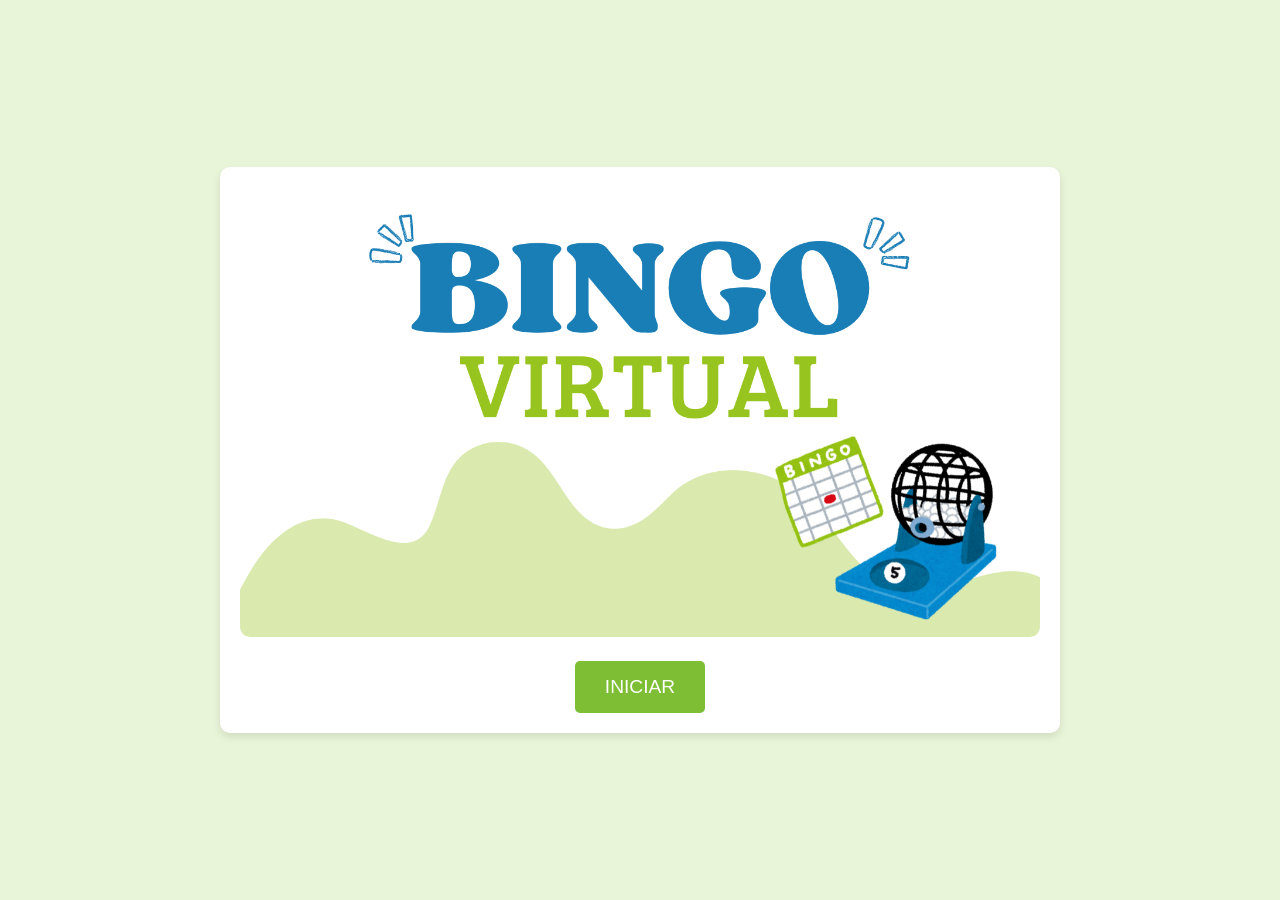
==== index.html @ 8595740e "Add files via upload" ====
<!DOCTYPE html>
<html lang="es">
<head>
    <meta charset="UTF-8">
    <meta name="viewport" content="width=device-width, initial-scale=1.0">
    <title>Bingo Virtual</title>
    <style>
        body {
            font-family: Arial, sans-serif;
            background-color: #e9f5d8;
            margin: 0;
            padding: 0;
            display: flex;
            justify-content: center;
            align-items: center;
            height: 100vh;
        }

        .container {
            text-align: center;
            background-color: #ffffff;
            border-radius: 10px;
            box-shadow: 0px 4px 8px rgba(0, 0, 0, 0.1);
            padding: 20px;
            max-width: 800px;
            width: 100%;
        }

        .container img {
            max-width: 100%;
            height: auto;
            border-radius: 10px;
        }

        h1 {
            color: #0056A6;
            font-size: 3em;
            margin: 20px 0;
        }

        h2 {
            color: #7DBE34;
            font-size: 2.5em;
            margin: 10px 0;
        }

        .start-button {
            background-color: #7DBE34;
            color: #fff;
            border: none;
            padding: 15px 30px;
            font-size: 1.2em;
            border-radius: 5px;
            cursor: pointer;
            transition: background-color 0.3s ease;
            margin-top: 20px;
        }

        .start-button:hover {
            background-color: #66a72d;
        }
    </style>
</head>
<body>

    <div class="container">
        <img src="INICIAR.png" alt="Bingo Virtual">
        <button class="start-button" onclick="startBingo()">INICIAR</button>
    </div>

    <script>
        function startBingo() {
            // Redirige a la página local "bolillero.html" en la misma carpeta
            window.location.href = 'bolillero.html';
        }
    </script>

</body>
</html>
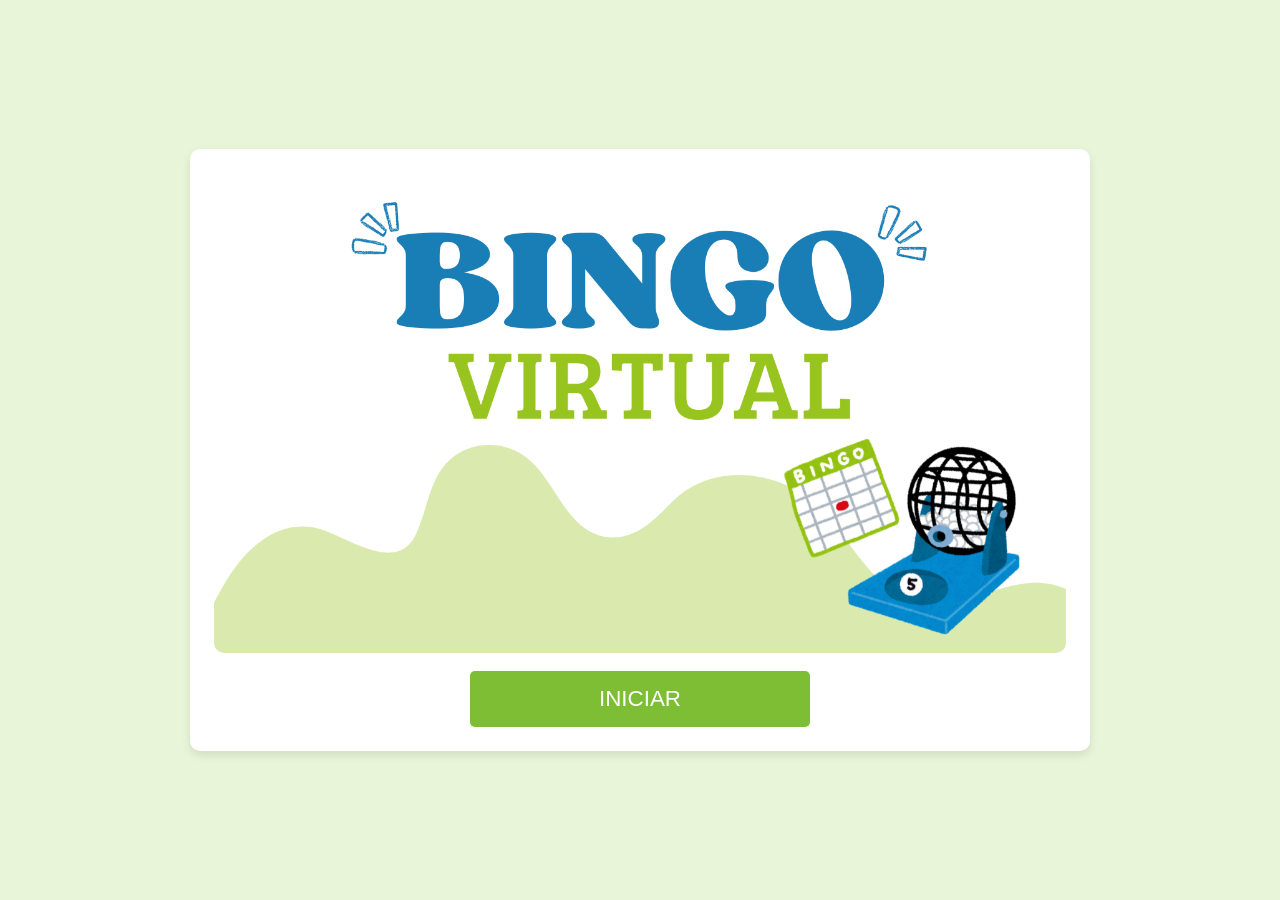
==== commit 5500960e: "Adaptar el diseño a cada tipo de pantalla - Bolillero: en horizontal (notebook, proyector, TV, table" ====
--- a/index.html
+++ b/index.html
@@ -1,79 +1,87 @@
-<!DOCTYPE html>
-<html lang="es">
-<head>
-    <meta charset="UTF-8">
-    <meta name="viewport" content="width=device-width, initial-scale=1.0">
-    <title>Bingo Virtual</title>
-    <style>
-        body {
-            font-family: Arial, sans-serif;
-            background-color: #e9f5d8;
-            margin: 0;
-            padding: 0;
-            display: flex;
-            justify-content: center;
-            align-items: center;
-            height: 100vh;
-        }
-
-        .container {
-            text-align: center;
-            background-color: #ffffff;
-            border-radius: 10px;
-            box-shadow: 0px 4px 8px rgba(0, 0, 0, 0.1);
-            padding: 20px;
-            max-width: 800px;
-            width: 100%;
-        }
-
-        .container img {
-            max-width: 100%;
-            height: auto;
-            border-radius: 10px;
-        }
-
-        h1 {
-            color: #0056A6;
-            font-size: 3em;
-            margin: 20px 0;
-        }
-
-        h2 {
-            color: #7DBE34;
-            font-size: 2.5em;
-            margin: 10px 0;
-        }
-
-        .start-button {
-            background-color: #7DBE34;
-            color: #fff;
-            border: none;
-            padding: 15px 30px;
-            font-size: 1.2em;
-            border-radius: 5px;
-            cursor: pointer;
-            transition: background-color 0.3s ease;
-            margin-top: 20px;
-        }
-
-        .start-button:hover {
-            background-color: #66a72d;
-        }
-    </style>
-</head>
-<body>
-
-    <div class="container">
-        <img src="INICIAR.png" alt="Bingo Virtual">
-        <button class="start-button" onclick="startBingo()">INICIAR</button>
-    </div>
-
-    <script>
-        function startBingo() {
-            // Redirige a la página local "bolillero.html" en la misma carpeta
-            window.location.href = 'bolillero.html';
-        }
-    </script>
-
-</body>
-</html>
+<!DOCTYPE html>
+<html lang="es">
+<head>
+    <meta charset="UTF-8">
+    <meta name="viewport" content="width=device-width, initial-scale=1.0, viewport-fit=cover">
+    <title>Bingo Virtual</title>
+    <style>
+        body {
+            font-family: Arial, sans-serif;
+            background-color: #e9f5d8;
+            margin: 0;
+            padding: 0;
+            display: flex;
+            justify-content: center;
+            align-items: center;
+            min-height: 100vh;
+            min-height: 100dvh;
+            padding: 16px;
+            box-sizing: border-box;
+        }
+
+        .container {
+            text-align: center;
+            background-color: #ffffff;
+            border-radius: 10px;
+            box-shadow: 0px 4px 8px rgba(0, 0, 0, 0.1);
+            padding: clamp(12px, 3vw, 24px);
+            max-width: min(900px, 140vh);
+            width: 100%;
+            box-sizing: border-box;
+        }
+
+        .container img {
+            display: block;
+            width: 100%;
+            max-height: calc(100dvh - 140px);
+            object-fit: contain;
+            height: auto;
+            border-radius: 10px;
+        }
+
+        h1 {
+            color: #0056A6;
+            font-size: 3em;
+            margin: 20px 0;
+        }
+
+        h2 {
+            color: #7DBE34;
+            font-size: 2.5em;
+            margin: 10px 0;
+        }
+
+        .start-button {
+            background-color: #7DBE34;
+            color: #fff;
+            border: none;
+            padding: 15px 30px;
+            font-size: clamp(1.1em, 2.5vw, 1.4em);
+            width: min(100%, 340px);
+            border-radius: 5px;
+            cursor: pointer;
+            transition: background-color 0.3s ease;
+            margin-top: clamp(10px, 2vh, 20px);
+        }
+
+        .start-button:hover {
+            background-color: #66a72d;
+        }
+    </style>
+</head>
+<body>
+
+    <div class="container">
+        <img src="INICIAR.png" alt="Bingo Virtual">
+        <button class="start-button" onclick="startBingo()">INICIAR</button>
+    </div>
+
+    <script>
+        function startBingo() {
+            // Redirige a la página local "bolillero.html" en la misma carpeta
+            window.location.href = 'bolillero.html';
+        }
+    </script>
+
+</body>
+</html>
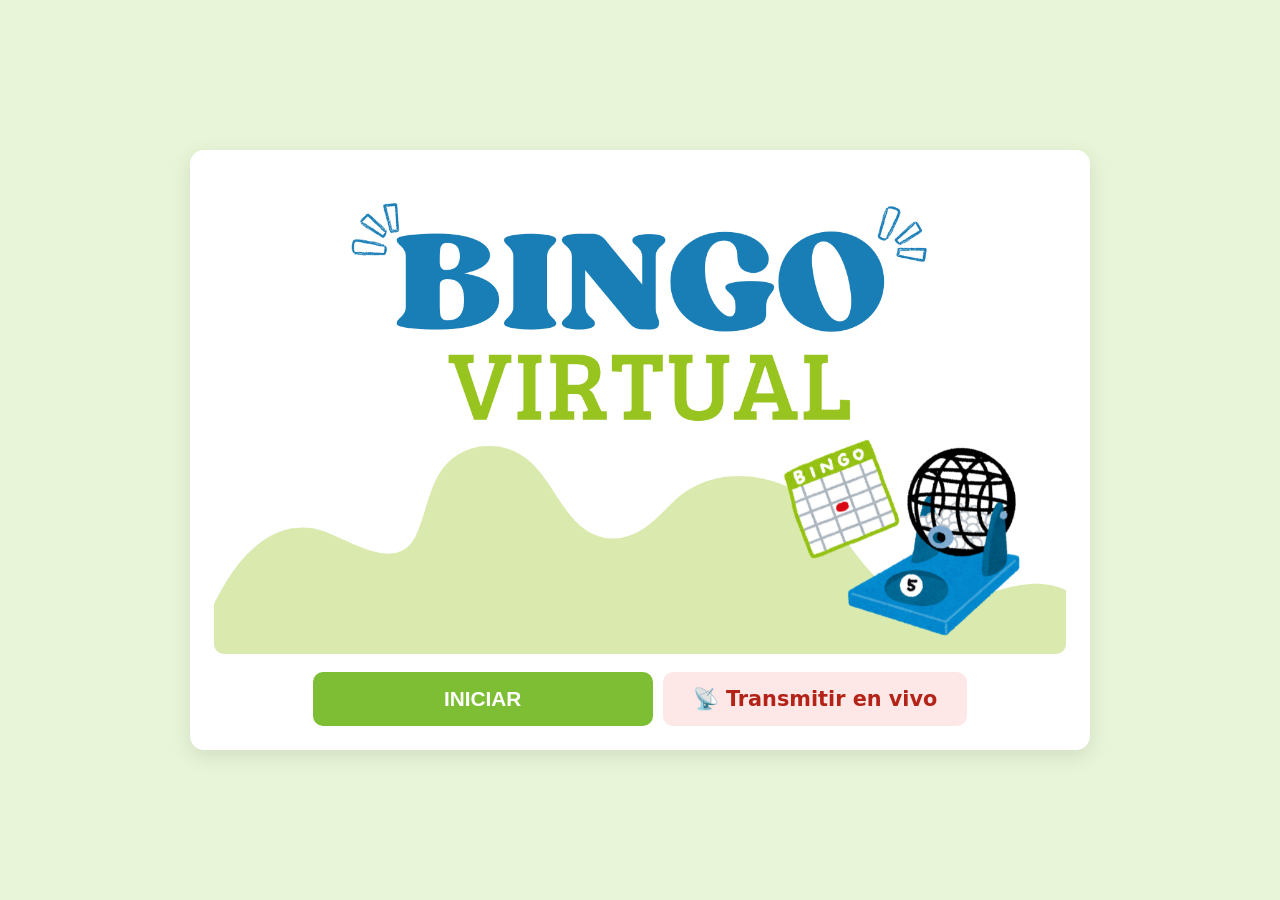
==== commit 2cfb8600: "Modo transmisión en vivo (16:9 y 9:16) - Botón Transmitir en el bolillero: abre una ventana limpia p" ====
--- a/index.html
+++ b/index.html
@@ -5,81 +5,108 @@
     <meta name="viewport" content="width=device-width, initial-scale=1.0, viewport-fit=cover">
     <title>Bingo Virtual</title>
     <style>
+        * { box-sizing: border-box; }
         body {
-            font-family: Arial, sans-serif;
+            font-family: "Segoe UI", system-ui, -apple-system, Roboto, Arial, sans-serif;
             background-color: #e9f5d8;
             margin: 0;
-            padding: 0;
             display: flex;
             justify-content: center;
             align-items: center;
             min-height: 100vh;
             min-height: 100dvh;
             padding: 16px;
-            box-sizing: border-box;
         }
-
         .container {
             text-align: center;
             background-color: #ffffff;
-            border-radius: 10px;
-            box-shadow: 0px 4px 8px rgba(0, 0, 0, 0.1);
+            border-radius: 14px;
+            box-shadow: 0 6px 20px rgba(26, 60, 30, .12);
             padding: clamp(12px, 3vw, 24px);
             max-width: min(900px, 140vh);
             width: 100%;
-            box-sizing: border-box;
         }
-
         .container img {
             display: block;
             width: 100%;
-            max-height: calc(100dvh - 140px);
+            max-height: calc(100dvh - 160px);
             object-fit: contain;
-            height: auto;
             border-radius: 10px;
         }
+        .botones { display: flex; gap: 10px; justify-content: center; flex-wrap: wrap; margin-top: clamp(10px, 2vh, 20px); }
+        .start-button, .tx-button {
+            border: none; padding: 15px 30px; border-radius: 10px; cursor: pointer; font-weight: 800;
+            font-size: clamp(1.05em, 2.3vw, 1.3em); text-decoration: none; display: inline-flex; align-items: center; justify-content: center;
+            transition: background-color .3s ease;
+        }
+        .start-button { background-color: #7DBE34; color: #fff; width: min(100%, 340px); }
+        .start-button:hover { background-color: #66a72d; }
+        .tx-button { background: #fde8e7; color: #b42318; }
+        .tx-button:hover { background: #fbd3d0; }
 
-        h1 {
-            color: #0056A6;
-            font-size: 3em;
-            margin: 20px 0;
+        /* ---------- Portada para transmisión en vivo (index.html?vivo=1) ---------- */
+        .vivo-extra { display: none; }
+        body.vivo { padding: 0; overflow: hidden; cursor: none; height: 100vh;
+            background: radial-gradient(ellipse at 30% 20%, #ffffff 0, #eef6da 45%, #d6e8a8 100%); }
+        body.vivo.croma { background: #00b140; }
+        body.vivo .botones { display: none; }
+        body.vivo .container {
+            position: absolute; left: 50%; top: 50%; max-width: none; padding: 40px;
+            width: 1500px; transform: translate(-50%, -50%) scale(var(--escala, 1));
+            border-radius: 30px; box-shadow: 0 20px 60px rgba(20, 50, 20, .2);
         }
-
-        h2 {
-            color: #7DBE34;
-            font-size: 2.5em;
-            margin: 10px 0;
-        }
-
-        .start-button {
-            background-color: #7DBE34;
-            color: #fff;
-            border: none;
-            padding: 15px 30px;
-            font-size: clamp(1.1em, 2.5vw, 1.4em);
-            width: min(100%, 340px);
-            border-radius: 5px;
-            cursor: pointer;
-            transition: background-color 0.3s ease;
-            margin-top: clamp(10px, 2vh, 20px);
-        }
-
-        .start-button:hover {
-            background-color: #66a72d;
-        }
+        body.vivo.vertical .container { width: 960px; }
+        body.vivo .container img { max-height: none; }
+        body.vivo .vivo-extra { display: flex; flex-direction: column; align-items: center; gap: 18px; margin-top: 24px; }
+        .envivo { display: inline-flex; align-items: center; gap: 12px; background: #e53935; color: #fff; font-weight: 900;
+            font-size: 34px; padding: 10px 24px; border-radius: 12px; letter-spacing: 2px; }
+        .envivo i { width: 18px; height: 18px; border-radius: 50%; background: #fff; animation: titila 1.2s ease-in-out infinite; }
+        .espera { font-size: 52px; font-weight: 900; color: #0f5a85; }
+        .espera span { display: inline-block; animation: salto 1.4s ease-in-out infinite; }
+        .espera span:nth-child(2) { animation-delay: .2s; } .espera span:nth-child(3) { animation-delay: .4s; }
+        body.vivo.vertical .espera { font-size: 46px; }
+        @keyframes titila { 50% { opacity: .2; } }
+        @keyframes salto { 50% { transform: translateY(-10px); } }
     </style>
 </head>
 <body>
 
     <div class="container">
         <img src="INICIAR.png" alt="Bingo Virtual">
-        <button class="start-button" onclick="startBingo()">INICIAR</button>
+        <div class="botones">
+            <button class="start-button" onclick="location.href='bolillero.html'">INICIAR</button>
+            <a class="tx-button" href="bolillero.html#transmitir">📡 Transmitir en vivo</a>
+        </div>
+        <div class="vivo-extra">
+            <div class="envivo"><i></i>EN VIVO</div>
+            <div class="espera">¡En instantes comenzamos<span>.</span><span>.</span><span>.</span></div>
+        </div>
     </div>
 
     <script>
-        function startBingo() {
-            // Redirige a la página local "bolillero.html" en la misma carpeta
-            window.location.href = 'bolillero.html';
+        // Portada para la transmisión: se queda esperando y pasa sola al bolillero
+        // cuando se gira la primera bolilla desde la pestaña de control.
+        const params = new URLSearchParams(location.search);
+        if (params.has('vivo')) {
+            const vertical = params.get('formato') === 'vertical';
+            document.body.classList.add('vivo', vertical ? 'vertical' : 'horizontal');
+            if (params.get('fondo') === 'verde') document.body.classList.add('croma');
+            document.title = 'Bingo Virtual – EN VIVO';
+            const ajustar = () => {
+                const [w, h] = vertical ? [1080, 1920] : [1920, 1080];
+                document.body.style.setProperty('--escala', Math.min(innerWidth / w, innerHeight / h));
+            };
+            addEventListener('resize', ajustar); ajustar();
+            const irAlBolillero = () => location.replace('bolillero.html' + location.search);
+            addEventListener('storage', e => {
+                if (e.key === 'bingoState') {
+                    try { if ((JSON.parse(e.newValue) || {}).drawnNumbers?.length) irAlBolillero(); } catch (err) { }
+                }
+            });
+            if ('BroadcastChannel' in window) new BroadcastChannel('bingo-virtual').onmessage = ({ data }) => { if (data.t === 'girando') irAlBolillero(); };
+            const pantallaCompleta = () => document.fullscreenElement ? document.exitFullscreen() : document.documentElement.requestFullscreen?.();
+            document.addEventListener('dblclick', pantallaCompleta);
+            document.addEventListener('keydown', e => { if (e.key === 'f' || e.key === 'F') pantallaCompleta(); });
         }
     </script>
 
